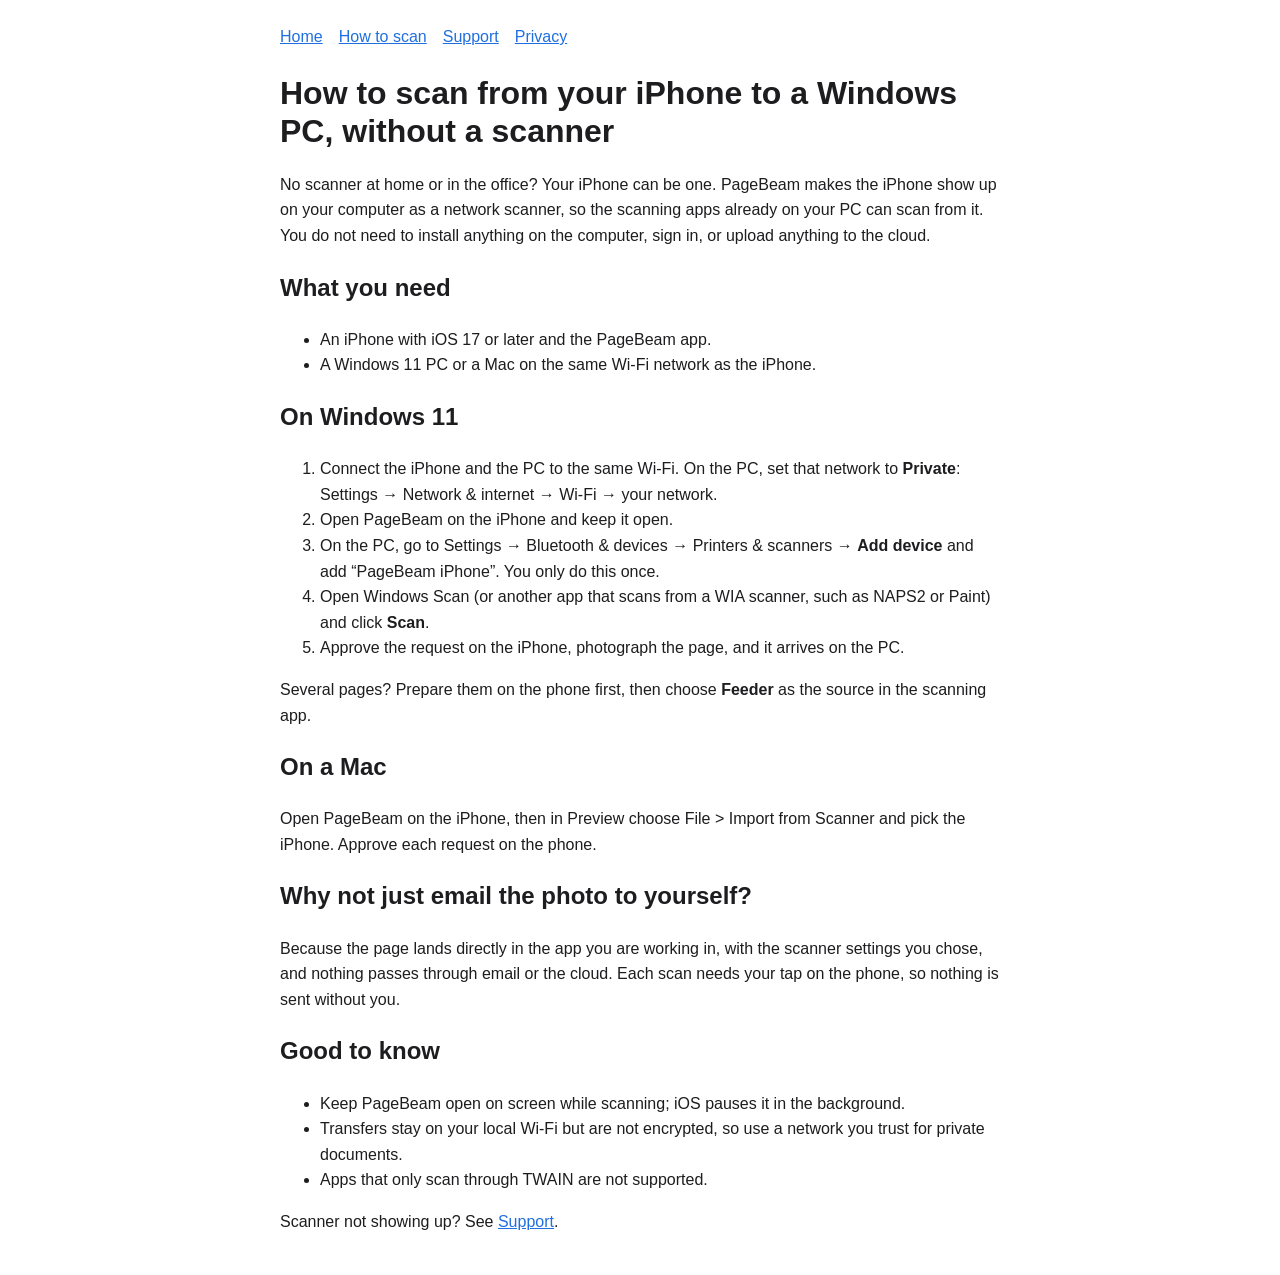
==== how-to-scan-iphone-to-pc.html @ 2eb8e6f0 "Add search metadata, how-to page, sitemap and robots.txt Co-Authored-By: Claude Opus 5.5 (1M context" ====
<!DOCTYPE html>
<html xmlns="http://www.w3.org/1999/xhtml" lang="en" xml:lang="en">
<head>
  <meta charset="utf-8" />
  <meta name="generator" content="pandoc" />
  <meta name="viewport" content="width=device-width, initial-scale=1.0, user-scalable=yes" />
  <title>How to scan from your iPhone to a Windows PC without a scanner</title>
  <meta name="description" content="Use your iPhone as a Wi-Fi scanner for Windows 11 or Mac. Add it once in Printers &amp; scanners, then click Scan in Windows Scan and approve on your phone. No PC software." />
  <link rel="canonical" href="https://armandxc.github.io/pagebeam/how-to-scan-iphone-to-pc.html" />
  <meta property="og:type" content="website" />
  <meta property="og:site_name" content="PageBeam" />
  <meta property="og:title" content="How to scan from your iPhone to a Windows PC without a scanner" />
  <meta property="og:description" content="Use your iPhone as a Wi-Fi scanner for Windows 11 or Mac. Add it once in Printers &amp; scanners, then click Scan in Windows Scan and approve on your phone. No PC software." />
  <meta property="og:url" content="https://armandxc.github.io/pagebeam/how-to-scan-iphone-to-pc.html" />
  <meta name="twitter:card" content="summary" />
  <style>
    code{white-space: pre-wrap;}
    span.smallcaps{font-variant: small-caps;}
    div.columns{display: flex; gap: min(4vw, 1.5em);}
    div.column{flex: auto; overflow-x: auto;}
    div.hanging-indent{margin-left: 1.5em; text-indent: -1.5em;}
    /* The extra [class] is a hack that increases specificity enough to
       override a similar rule in reveal.js */
    ul.task-list[class]{list-style: none;}
    ul.task-list li input[type="checkbox"] {
      font-size: inherit;
      width: 0.8em;
      margin: 0 0.8em 0.2em -1.6em;
      vertical-align: middle;
    }
    .display.math{display: block; text-align: center; margin: 0.5rem auto;}
  </style>
  <link rel="stylesheet" href="style.css" />
</head>
<body>
<nav><a href="index.html">Home</a><a href="how-to-scan-iphone-to-pc.html">How to scan</a><a href="support.html">Support</a><a href="privacy.html">Privacy</a></nav>
<h1 id="how-to-scan">How to scan from your iPhone to a Windows PC, without a scanner</h1>
<p>No scanner at home or in the office? Your iPhone can be one. PageBeam
makes the iPhone show up on your computer as a network scanner, so the
scanning apps already on your PC can scan from it. You do not need to
install anything on the computer, sign in, or upload anything to the
cloud.</p>
<h2 id="what-you-need">What you need</h2>
<ul>
<li>An iPhone with iOS 17 or later and the PageBeam app.</li>
<li>A Windows 11 PC or a Mac on the same Wi-Fi network as the
iPhone.</li>
</ul>
<h2 id="windows">On Windows 11</h2>
<ol type="1">
<li>Connect the iPhone and the PC to the same Wi-Fi. On the PC, set
that network to <strong>Private</strong>: Settings → Network &amp;
internet → Wi-Fi → your network.</li>
<li>Open PageBeam on the iPhone and keep it open.</li>
<li>On the PC, go to Settings → Bluetooth &amp; devices → Printers &amp;
scanners → <strong>Add device</strong> and add “PageBeam iPhone”. You
only do this once.</li>
<li>Open Windows Scan (or another app that scans from a WIA scanner,
such as NAPS2 or Paint) and click <strong>Scan</strong>.</li>
<li>Approve the request on the iPhone, photograph the page, and it
arrives on the PC.</li>
</ol>
<p>Several pages? Prepare them on the phone first, then choose
<strong>Feeder</strong> as the source in the scanning app.</p>
<h2 id="mac">On a Mac</h2>
<p>Open PageBeam on the iPhone, then in Preview choose File &gt; Import
from Scanner and pick the iPhone. Approve each request on the phone.</p>
<h2 id="why">Why not just email the photo to yourself?</h2>
<p>Because the page lands directly in the app you are working in, with
the scanner settings you chose, and nothing passes through email or the
cloud. Each scan needs your tap on the phone, so nothing is sent without
you.</p>
<h2 id="limits">Good to know</h2>
<ul>
<li>Keep PageBeam open on screen while scanning; iOS pauses it in the
background.</li>
<li>Transfers stay on your local Wi-Fi but are not encrypted, so use a
network you trust for private documents.</li>
<li>Apps that only scan through TWAIN are not supported.</li>
</ul>
<p>Scanner not showing up? See <a href="support.html">Support</a>.</p>
</body>
</html>
---- style.css ----
:root{--bg:#fff;--fg:#1d1d1f;--muted:#555;--accent:#1f6fe0;--line:#ddd}
@media (prefers-color-scheme:dark){:root{--bg:#111;--fg:#eee;--muted:#aaa;--accent:#5b9cff;--line:#333}}
body{background:var(--bg);color:var(--fg);font:16px/1.6 -apple-system,BlinkMacSystemFont,"Segoe UI",sans-serif;max-width:720px;margin:0 auto;padding:24px 16px}
a{color:var(--accent)}h1{line-height:1.2}table{border-collapse:collapse;width:100%}td,th{border:1px solid var(--line);padding:6px 8px;text-align:left;vertical-align:top}
nav{margin-bottom:24px}nav a{margin-right:16px}em{color:var(--muted)}
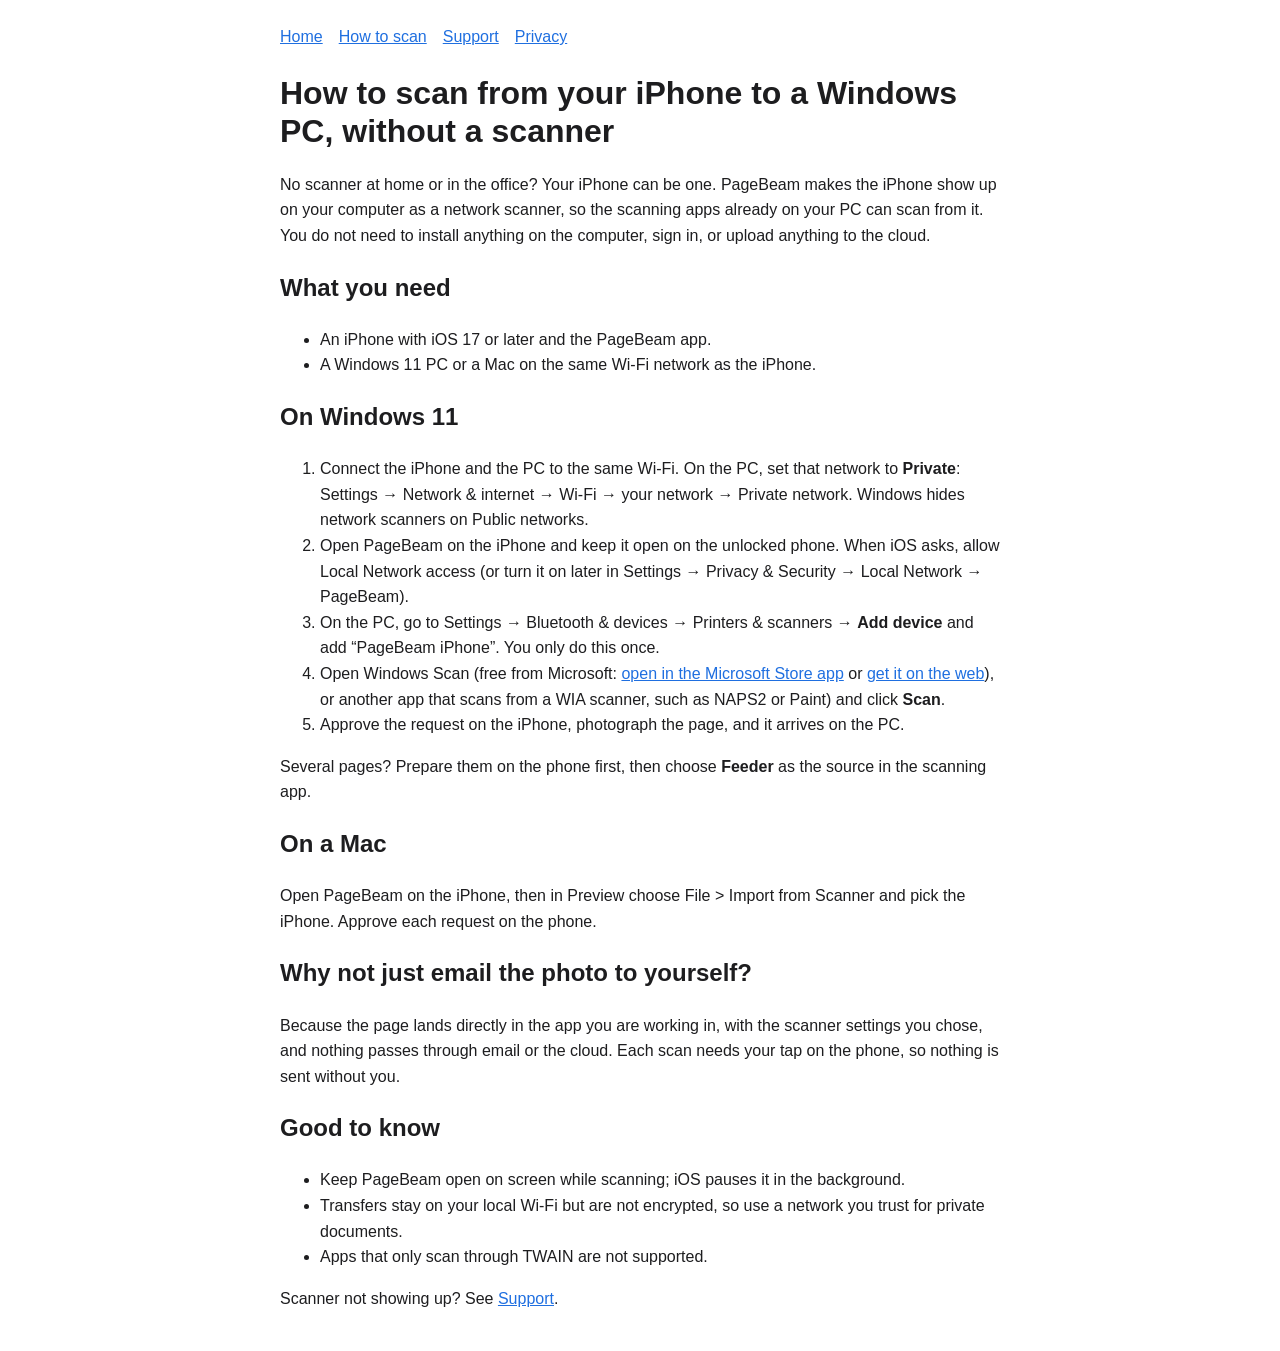
==== commit 45f43f8b: "How-to: Windows Scan store link, Local Network, unlocked phone Co-Authored-By: Claude Opus 5.5 (1M c" ====
--- a/how-to-scan-iphone-to-pc.html
+++ b/how-to-scan-iphone-to-pc.html
@@ -50,12 +50,19 @@
 <ol type="1">
 <li>Connect the iPhone and the PC to the same Wi-Fi. On the PC, set
 that network to <strong>Private</strong>: Settings → Network &amp;
-internet → Wi-Fi → your network.</li>
-<li>Open PageBeam on the iPhone and keep it open.</li>
+internet → Wi-Fi → your network → Private network. Windows hides network
+scanners on Public networks.</li>
+<li>Open PageBeam on the iPhone and keep it open on the unlocked phone.
+When iOS asks, allow Local Network access (or turn it on later in
+Settings → Privacy &amp; Security → Local Network → PageBeam).</li>
 <li>On the PC, go to Settings → Bluetooth &amp; devices → Printers &amp;
 scanners → <strong>Add device</strong> and add “PageBeam iPhone”. You
 only do this once.</li>
-<li>Open Windows Scan (or another app that scans from a WIA scanner,
+<li>Open Windows Scan (free from Microsoft: <a
+href="ms-windows-store://pdp/?productid=9WZDNCRFJ3PT">open in the
+Microsoft Store app</a> or <a
+href="https://apps.microsoft.com/detail/9wzdncrfj3pt">get it on the
+web</a>), or another app that scans from a WIA scanner,
 such as NAPS2 or Paint) and click <strong>Scan</strong>.</li>
 <li>Approve the request on the iPhone, photograph the page, and it
 arrives on the PC.</li>
